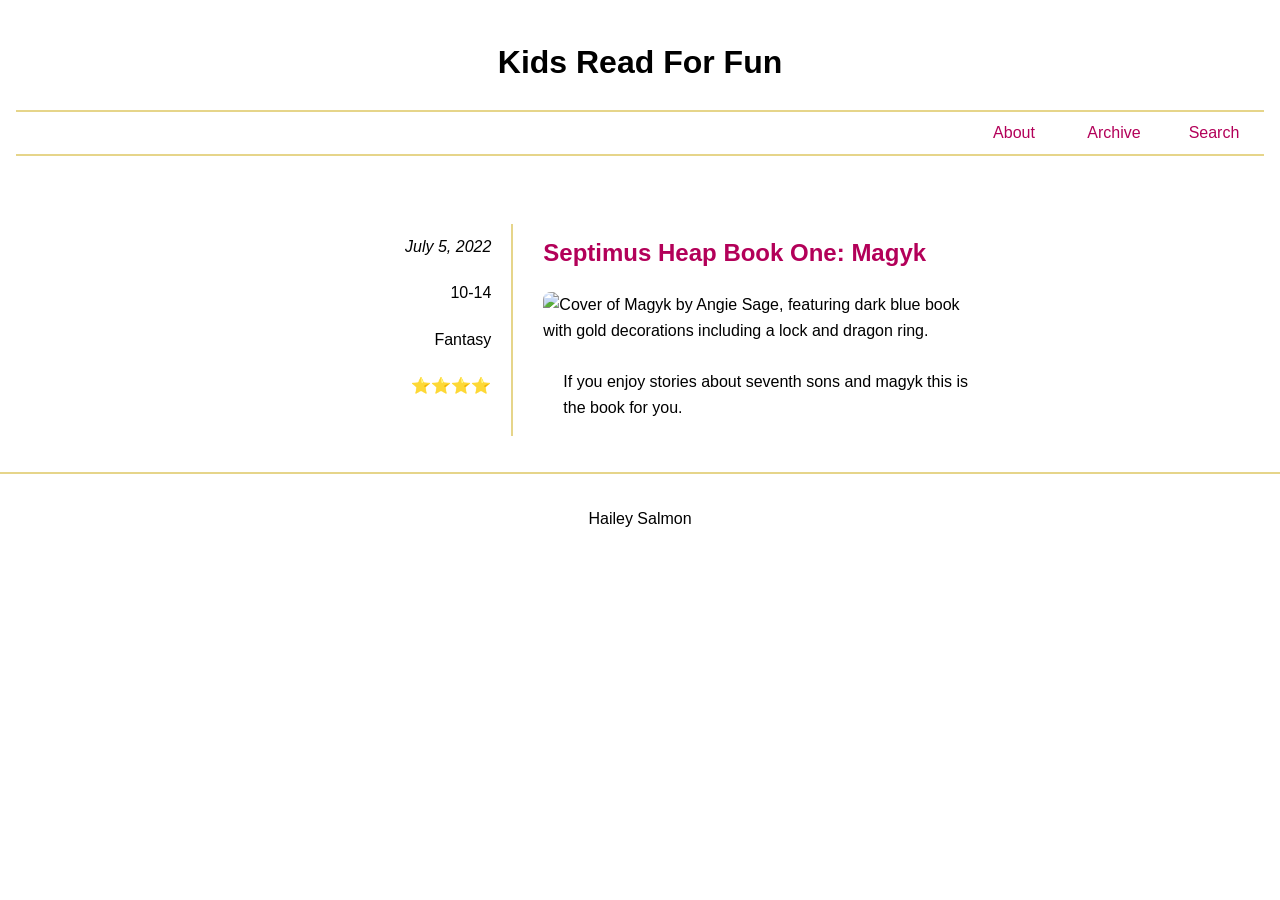
==== blog/blog.html @ 7c95399c "blog" ====
<!DOCTYPE html>
<html lang="en">
<head>
    <meta charset="UTF-8">
    <meta name="viewport" content="width=device-width, initial-scale=1.0">
    <title>Book Blog</title>
    <link href="https://cdnjs.cloudflare.com/ajax/libs/normalize/8.0.1/normalize.min.css" rel="stylesheet">
    <link href="blog.css" rel="stylesheet">
</head>
<body>
    <header>
        <h1>Kids Read For Fun</h1>
        <nav aria-label="Main Menu">
            <ul class="main-nav">
                <li><a href="#">About</a></li>
                <li><a href="#">Archive</a></li>
                <li><a href="#">Search</a></li>
            </ul>
        </nav>
    </header>
    <main id="main-content" role="main">
    <section id="book-list" aria-label="Book Reviews">
        <article class="book">
            <div class="book-details">
                <p class="italic">July 5, 2022</p>
                <p>10-14</p>
                <p>Fantasy</p>
                <p><span aria-label="4 out of 5 stars" role="img">⭐⭐⭐⭐</span></p>
            </div>
            <h2>Septimus Heap Book One: Magyk</h2>
            <img src="https://upload.wikimedia.org/wikipedia/en/5/5f/Magkycover2.jpg" alt="Cover of Magyk by Angie Sage, featuring dark blue book with gold decorations including a lock and dragon ring.">
            <p id='desc'>If you enjoy stories about seventh sons and magyk this is the book for you.</p>
        </article>
    </section>
    </main>
    <footer>
        <p>Hailey Salmon</p>
    </footer>
</body>
</html>
---- blog/blog.css ----
body {
    font-family: Georgia, sans-serif;
    margin: 0;
    padding: 0;
    line-height: 1.6;
}
header, footer {
    background-color: white;
    color: black;
    padding: 1rem;
    text-align: center;
}
footer{
    border-top: 2px solid #e6d58a;
}
article {
    border-top: 2px solid #e6d58a;
}
.main-nav {
    list-style: none;
    padding: 0;
    width: 100%;
    display: flex;
    justify-content: flex-end;
    border-top: 2px solid #e6d58a;
    border-bottom: 2px solid #e6d58a;
}
.main-nav li {
    padding: 8px;
}
.main-nav a {
    color: #b30059;
    text-decoration: none;
}
#book-list {
    padding: 0 2rem;
}
.book {
    padding: 1rem;
    max-width: 700px;
    margin: 20px auto;
}
.book h2 {
    color: #b30059;
    font-size: 1.5rem;
    text-align: left;
    margin: 20px;
}
.book p {
    padding-left: 20px;
    text-align: right;
}
.book img {
    max-width: 100%;
    display: block;
    border-radius: 8px;
    margin: 0 auto;
}
#desc {
    grid-column: 1/3;
    text-align: left;
}
.italic {
    font-style: italic;
}
@media (min-width: 600px) {
    .main-nav {
        display: grid;
        grid-template-columns: 100px 100px 100px;
        justify-content: end;
    }
    .book {
        display: grid;
        grid-template-columns: 1fr 2fr;
        column-gap: 30px;
        align-items: stretch;
        padding: 1rem;
        max-width: 700px;
        margin: 20px auto;
    }
    .book-details {
        grid-column: 1;
        grid-row: 1/4;
        display: flex;
        flex-direction: column;
        justify-content: flex-start;
        gap: 1px;
        text-align: right;
        border-right: 2px solid #e6d58a;
        padding-right: 20px;
    }
    .book-details p {
        margin: 0;
        padding: 10px 0;
    }
    .book img {
        grid-column: 2;
        grid-row: 2;
        max-width: 100%;
        margin: 10px auto;
        display: block;
    }
    .book #desc {
        grid-column: 2;
        grid-row: 3;
        text-align: left;
    }
    .book h2 {
        grid-column: 2;
        grid-row: 1;
        width: 100%;
        margin: 10px 0;
    }
    article {
        border-top: none;
    }
}
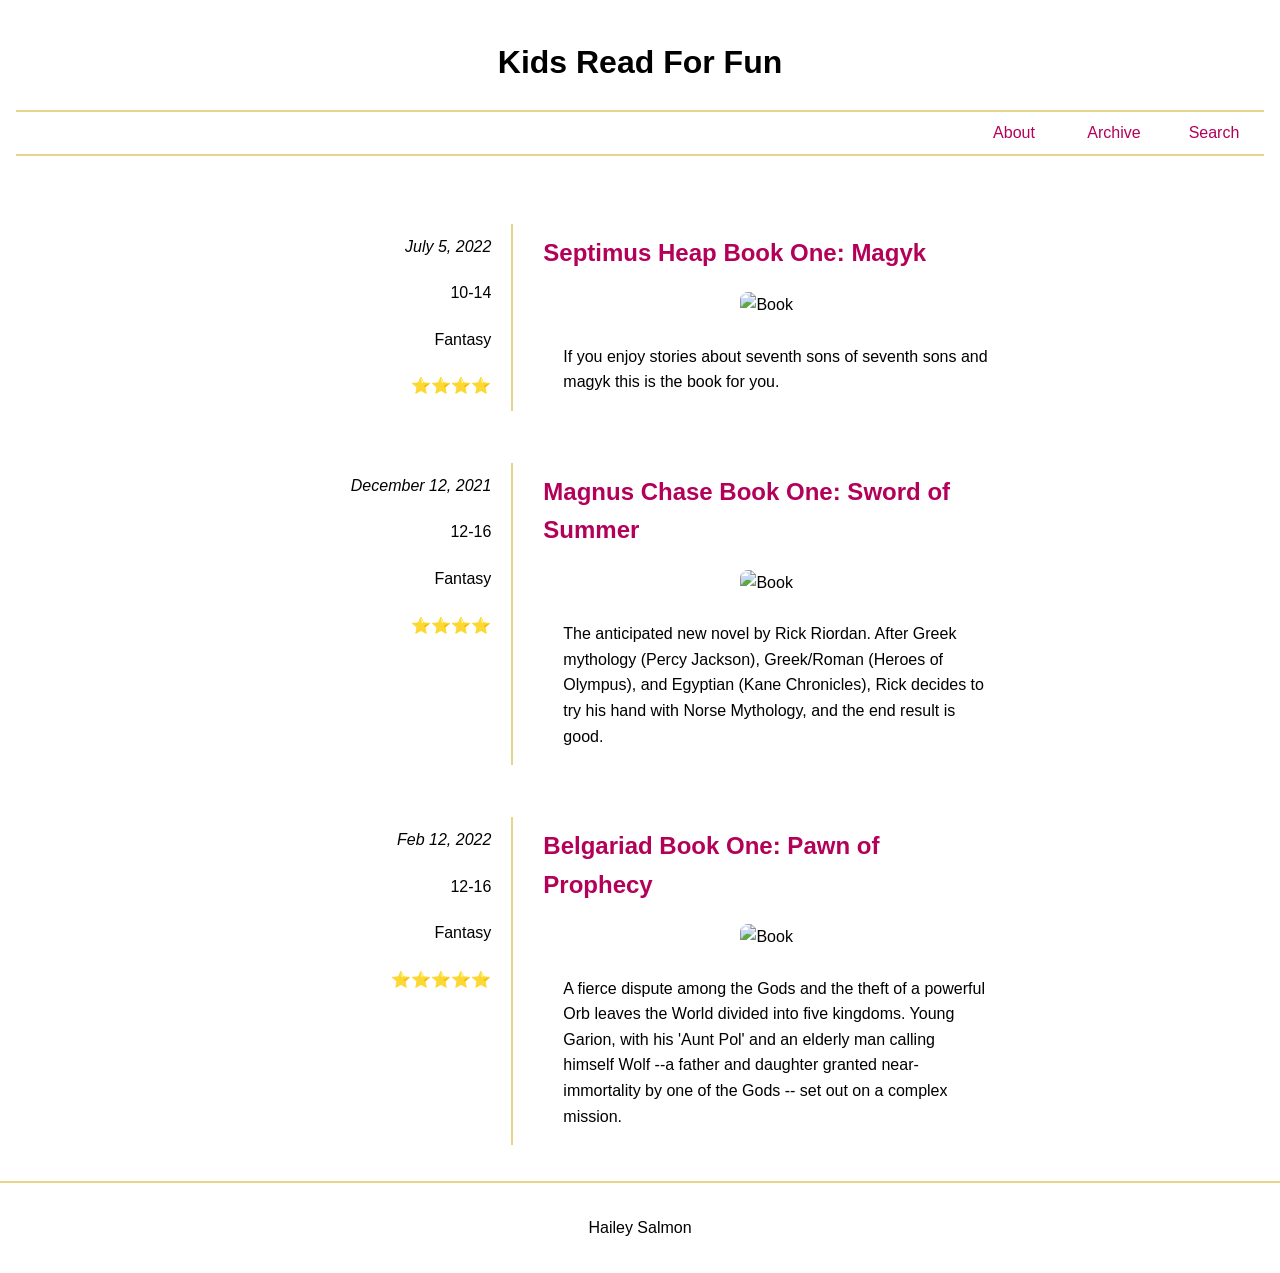
==== commit 3faeecd4: "blog changes" ====
--- a/blog/blog.html
+++ b/blog/blog.html
@@ -6,6 +6,7 @@
     <title>Book Blog</title>
     <link href="https://cdnjs.cloudflare.com/ajax/libs/normalize/8.0.1/normalize.min.css" rel="stylesheet">
     <link href="blog.css" rel="stylesheet">
+    <script defer src="blog.js"></script>
 </head>
 <body>
     <header>
@@ -20,17 +21,7 @@
     </header>
     <main id="main-content" role="main">
     <section id="book-list" aria-label="Book Reviews">
-        <article class="book">
-            <div class="book-details">
-                <p class="italic">July 5, 2022</p>
-                <p>10-14</p>
-                <p>Fantasy</p>
-                <p><span aria-label="4 out of 5 stars" role="img">⭐⭐⭐⭐</span></p>
-            </div>
-            <h2>Septimus Heap Book One: Magyk</h2>
-            <img src="https://upload.wikimedia.org/wikipedia/en/5/5f/Magkycover2.jpg" alt="Cover of Magyk by Angie Sage, featuring dark blue book with gold decorations including a lock and dragon ring.">
-            <p id='desc'>If you enjoy stories about seventh sons and magyk this is the book for you.</p>
-        </article>
+        
     </section>
     </main>
     <footer>
